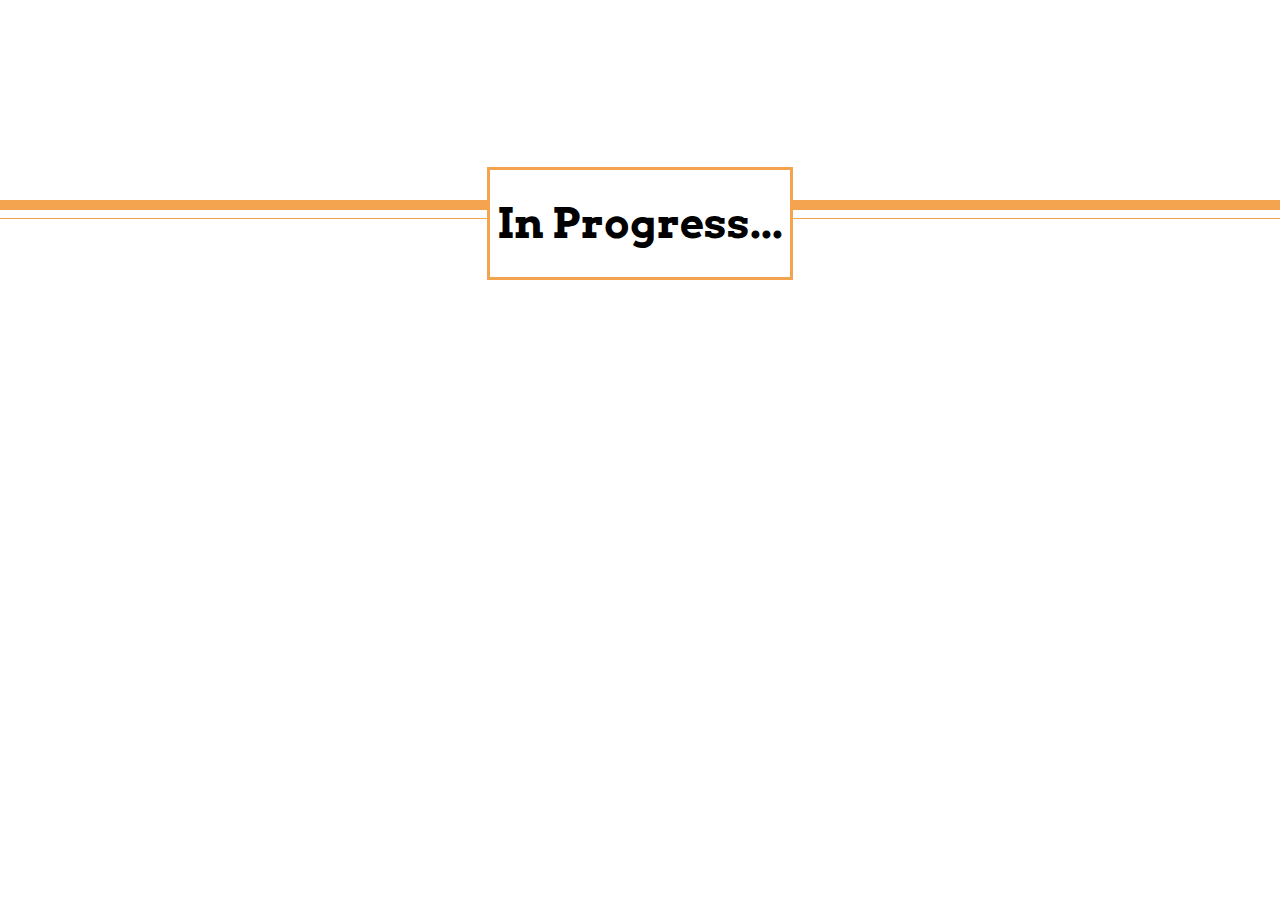
==== index.html @ 13821724 "Updated index page with in progress sign" ====
<!DOCTYPE html>
<html lang="en">
  <head>
    <meta charset="UTF-8">
    <link href="https://fonts.googleapis.com/css?family=Arvo|Lato" 
    rel="stylesheet">
    <link href="resources/css/index.css" rel="stylesheet">
    <title>The first page - test!</title>
  </head>
  <body>
    <div class="top-block"></div>
    <div class="in-progress">
      <div class="color-bar"></div>
      <hr>
      <div class="welcome-sign"><h1>In Progress...</h1></div>
    </div>
  </body>
</html>
---- resources/css/index.css ----
body {
    margin: 0;
    text-align: center;
}
h1,
h2,
h3,
h4,
h5,
h6 {
    font-family: "Arvo", Serif;
}
p {
    font-family: "Lato", sans-serif;
}
.top-block {
    height: 200px;
}
.in-progress {
    height: 400px;
}
.color-bar {
    background-color: hsl(31, 88%, 63%, 1);
    position: relative;
    height: 10px;
}
hr {
    height: 1px;
    background-color:hsl(31, 88%, 63%, 1);
    border: none;
}
.welcome-sign {
    border: 3px solid hsl(31, 88%, 63%, 1);
    background-color: hsl(0, 0%, 100%, 1);
    position: relative;
    top: -60px;
    margin: auto;
    width: 300px;
}
.welcome-sign h1 {
    font-size: 42px;
}
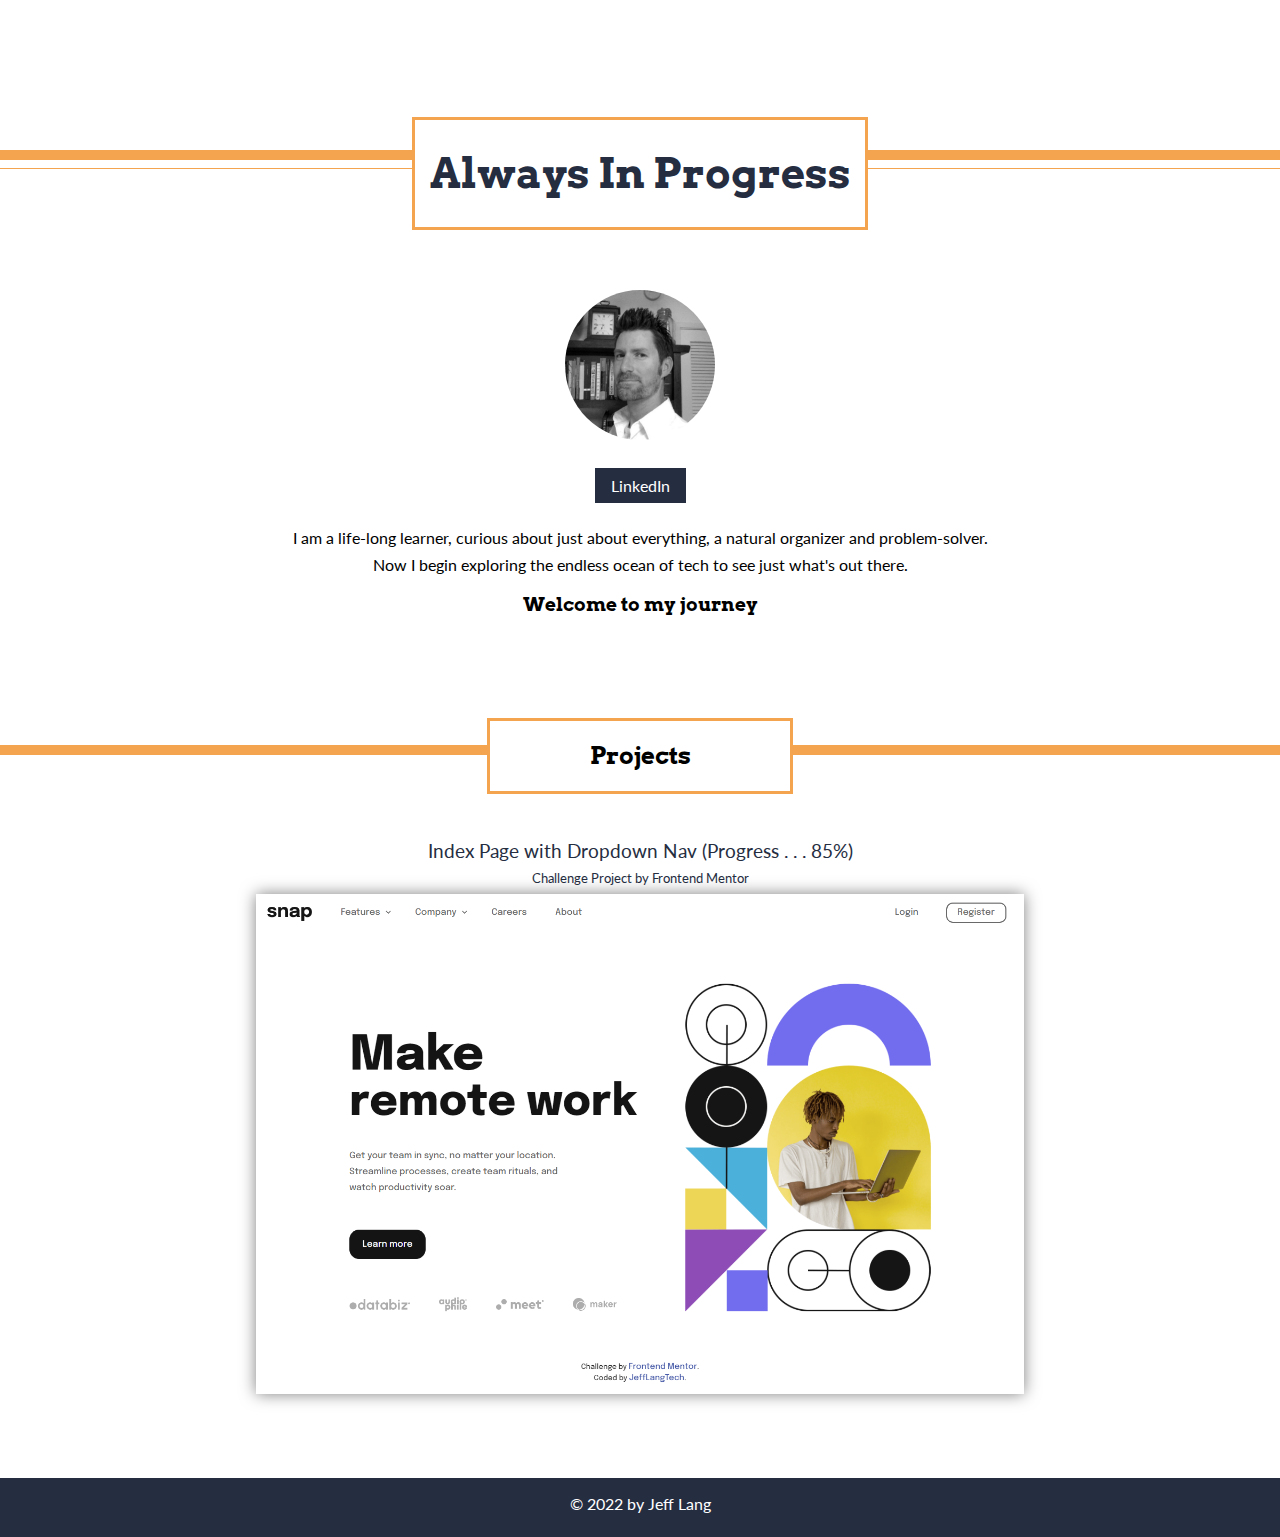
==== commit 3be7f475: "Updated my main page with blurb and a project link" ====
--- a/index.html
+++ b/index.html
@@ -9,10 +9,33 @@
   </head>
   <body>
     <div class="top-block"></div>
+    <div>
+      <div class="color-bar"></div>
+      <hr>
+      <div class="welcome-sign"><h1>Always In Progress</h1></div>
+    </div>
+    <div>
+      <img id="headshot" src="resources/images/Headshot.jpg" alt="" srcset="">
+    </div>
+    <div class="links">
+      <a href="https://www.linkedin.com/in/jeff-lang-a28b4288/">LinkedIn</a>
+    </div>
+    <p>I am a life-long learner, curious about just about everything, a natural organizer and problem-solver.</p>
+    <p>Now I begin exploring the endless ocean of tech to see just what's out there.</p>
+    <h3 class="journey">Welcome to my journey</h3>
     <div class="in-progress">
       <div class="color-bar"></div>
-      <hr>
-      <div class="welcome-sign"><h1>In Progress...</h1></div>
+      <div class="projects-sign"><h2>Projects</h2></div>
     </div>
+    <div class="projects">
+      <div class="project-container">
+        <a href="https://jefflangtech.github.io/intro-section/">
+          <p class="project-title">Index Page with Dropdown Nav (Progress . . . 85%)</p>
+          <p class="project-details">Challenge Project by Frontend Mentor</p>
+          <img src="resources/images/desktop_preview.png" alt="">
+        </a>
+      </div>
+    </div>
+    <footer>&copy; 2022 by Jeff Lang</footer>
   </body>
 </html>
--- a/resources/css/index.css
+++ b/resources/css/index.css
@@ -10,14 +10,21 @@
 h6 {
     font-family: "Arvo", Serif;
 }
-p {
+p, a {
     font-family: "Lato", sans-serif;
+    margin-top: 0.5rem;
+    margin-bottom: 0.5rem;
 }
+a {
+    text-decoration: none;
+    color: hsl(224, 27%, 20%, 1);
+}
+
 .top-block {
-    height: 200px;
+    height: 150px;
 }
 .in-progress {
-    height: 400px;
+    margin-top: 8rem;
 }
 .color-bar {
     background-color: hsl(31, 88%, 63%, 1);
@@ -35,8 +42,72 @@
     position: relative;
     top: -60px;
     margin: auto;
-    width: 300px;
+    width: 450px;
 }
 .welcome-sign h1 {
     font-size: 42px;
-}+    color: hsl(224, 27%, 20%, 1);
+}
+#headshot {
+    width: 150px;
+    border-radius: 50%;
+    margin-bottom: 2rem;
+}
+.links {
+    margin-bottom: 2rem;
+}
+.links a {
+    color: hsl(0, 0%, 100%, 1);
+    background-color: hsl(224, 27%, 20%, 1);
+    padding-left: 1rem;
+    padding-right: 1rem;
+    padding-top: 0.5rem;
+    padding-bottom: 0.5rem;
+}
+.links a:hover {
+    background-color: rgb(71, 76, 90);
+}
+.journey {
+    margin-bottom: 2rem;
+}
+.projects-sign {
+    border: 3px solid hsl(31, 88%, 63%, 1);
+    background-color: hsl(0, 0%, 100%, 1);
+    position: relative;
+    top: -37px;
+    margin: auto;
+    width: 300px;
+}
+.project-title {
+    display: block;
+    font-size: 1.2rem;
+}
+.project-details {
+    font-size: 0.8rem;
+}
+.project-container img {
+    max-width: 60vw;
+    filter: drop-shadow(0 0 0.5rem hsla(0, 0%, 0%, 0.5));
+}
+footer {
+    font-family: "Lato", sans-serif;
+    margin-top: 5rem;
+    background-color: hsl(224, 27%, 20%, 1);
+    color: hsl(0, 0%, 100%, 1);
+    padding-top: 1rem;
+    padding-bottom: 1.5rem;
+}
+@media only screen 
+    and (min-resolution: 150dpi) 
+    and (orientation: portrait) {
+    .top-block {
+        height: 700px;
+    }
+    .welcome-sign {
+        width: 500px;
+        top: -90px;
+    }
+    .welcome-sign h1 {
+        font-size: 60px;
+    }
+}
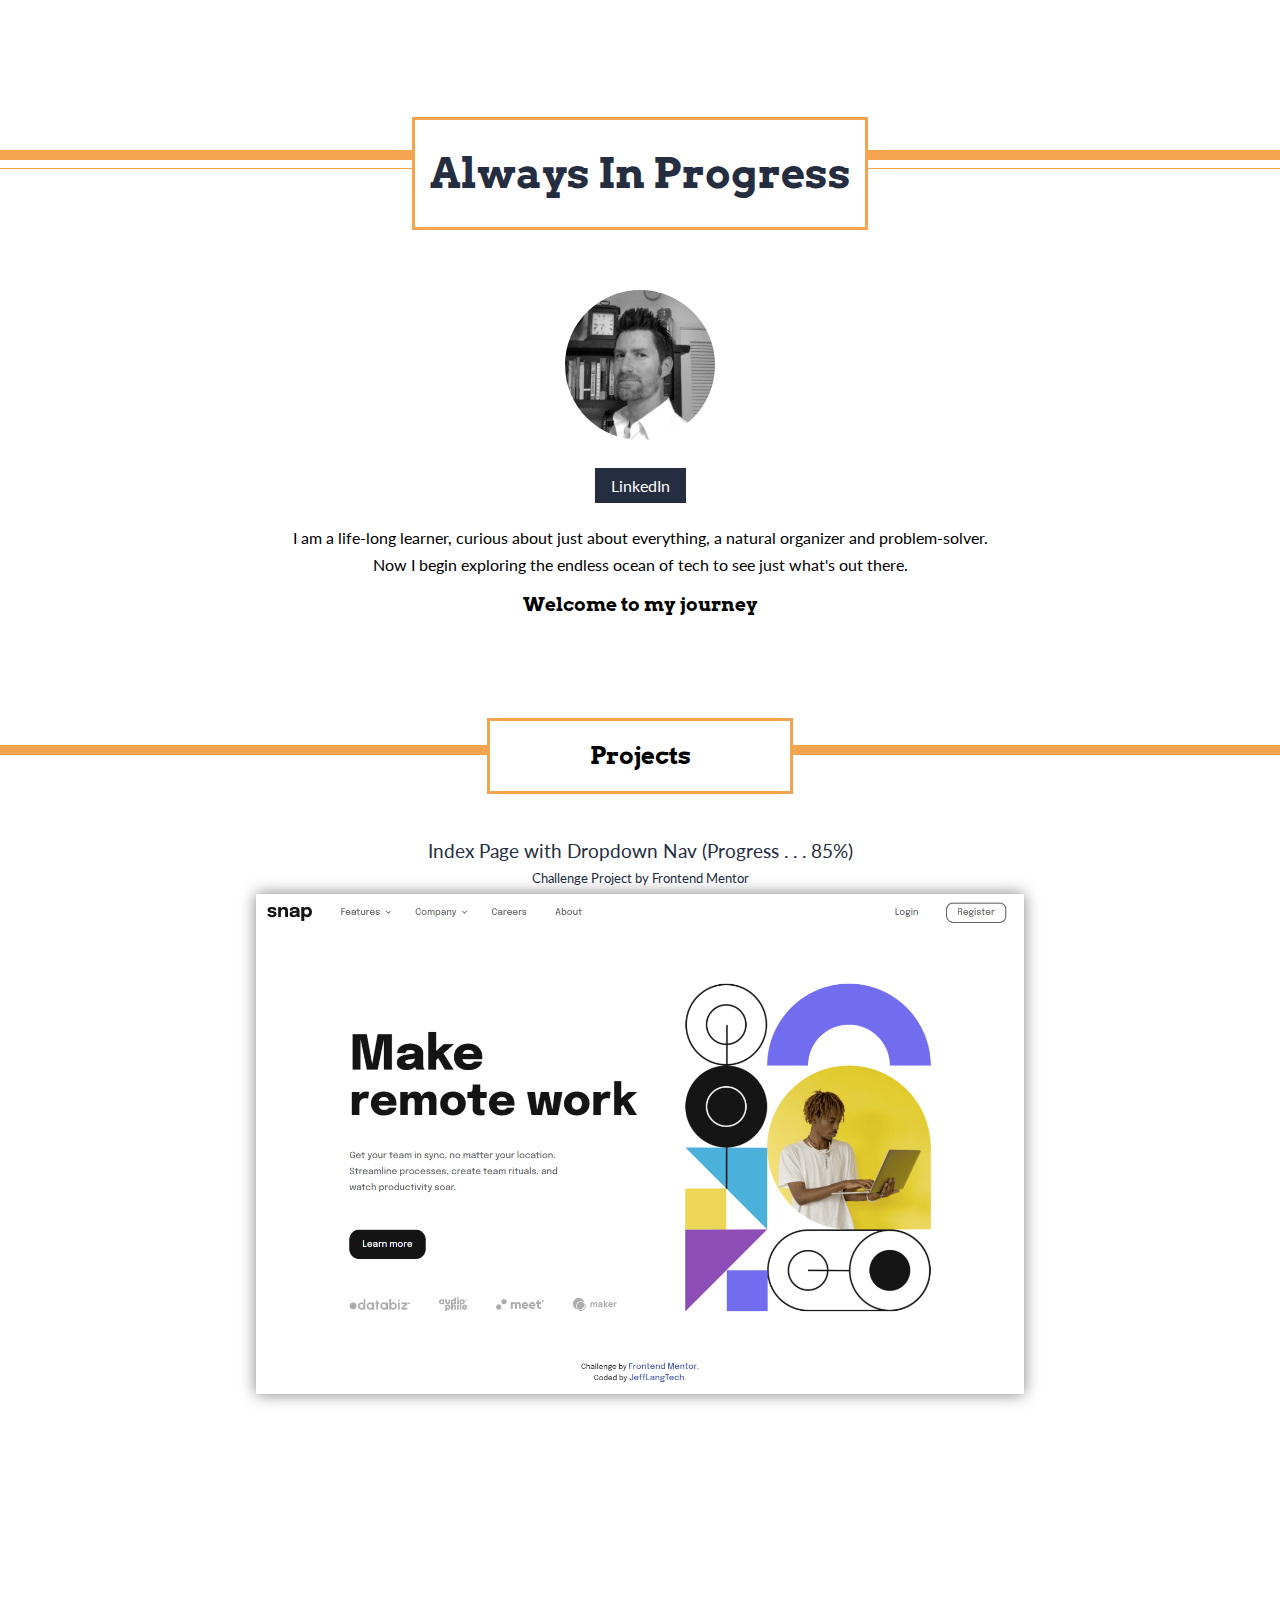
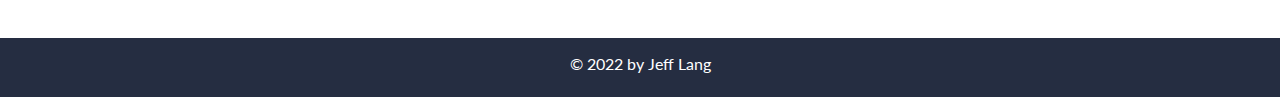
==== commit 6cd03773: "Changed CSS" ====
--- a/index.html
+++ b/index.html
@@ -20,9 +20,11 @@
     <div class="links">
       <a href="https://www.linkedin.com/in/jeff-lang-a28b4288/">LinkedIn</a>
     </div>
-    <p>I am a life-long learner, curious about just about everything, a natural organizer and problem-solver.</p>
-    <p>Now I begin exploring the endless ocean of tech to see just what's out there.</p>
-    <h3 class="journey">Welcome to my journey</h3>
+    <div class="me-intro">
+      <p>I am a life-long learner, curious about just about everything, a natural organizer and problem-solver.</p>
+      <p>Now I begin exploring the endless ocean of tech to see just what's out there.</p>
+      <h3 class="journey">Welcome to my journey</h3>
+    </div>
     <div class="in-progress">
       <div class="color-bar"></div>
       <div class="projects-sign"><h2>Projects</h2></div>
--- a/resources/css/index.css
+++ b/resources/css/index.css
@@ -91,7 +91,7 @@
 }
 footer {
     font-family: "Lato", sans-serif;
-    margin-top: 5rem;
+    margin-top: 15rem;
     background-color: hsl(224, 27%, 20%, 1);
     color: hsl(0, 0%, 100%, 1);
     padding-top: 1rem;
@@ -101,13 +101,30 @@
     and (min-resolution: 150dpi) 
     and (orientation: portrait) {
     .top-block {
-        height: 700px;
+        height: 300px;
+    }
+    .projects {
+        text-align: center;
+    }
+    .me-intro {
+        padding-left: 3rem;
+        padding-right: 3rem;
     }
     .welcome-sign {
-        width: 500px;
+        width: 600px;
         top: -90px;
     }
     .welcome-sign h1 {
         font-size: 60px;
     }
+    .in-progress {
+        margin-bottom: 5rem;
+    }
+    .projects-sign h2 {
+        font-size: 2rem;
+    }
+    .project-title {
+        font-size: 1rem;
+        padding
+    }
 }
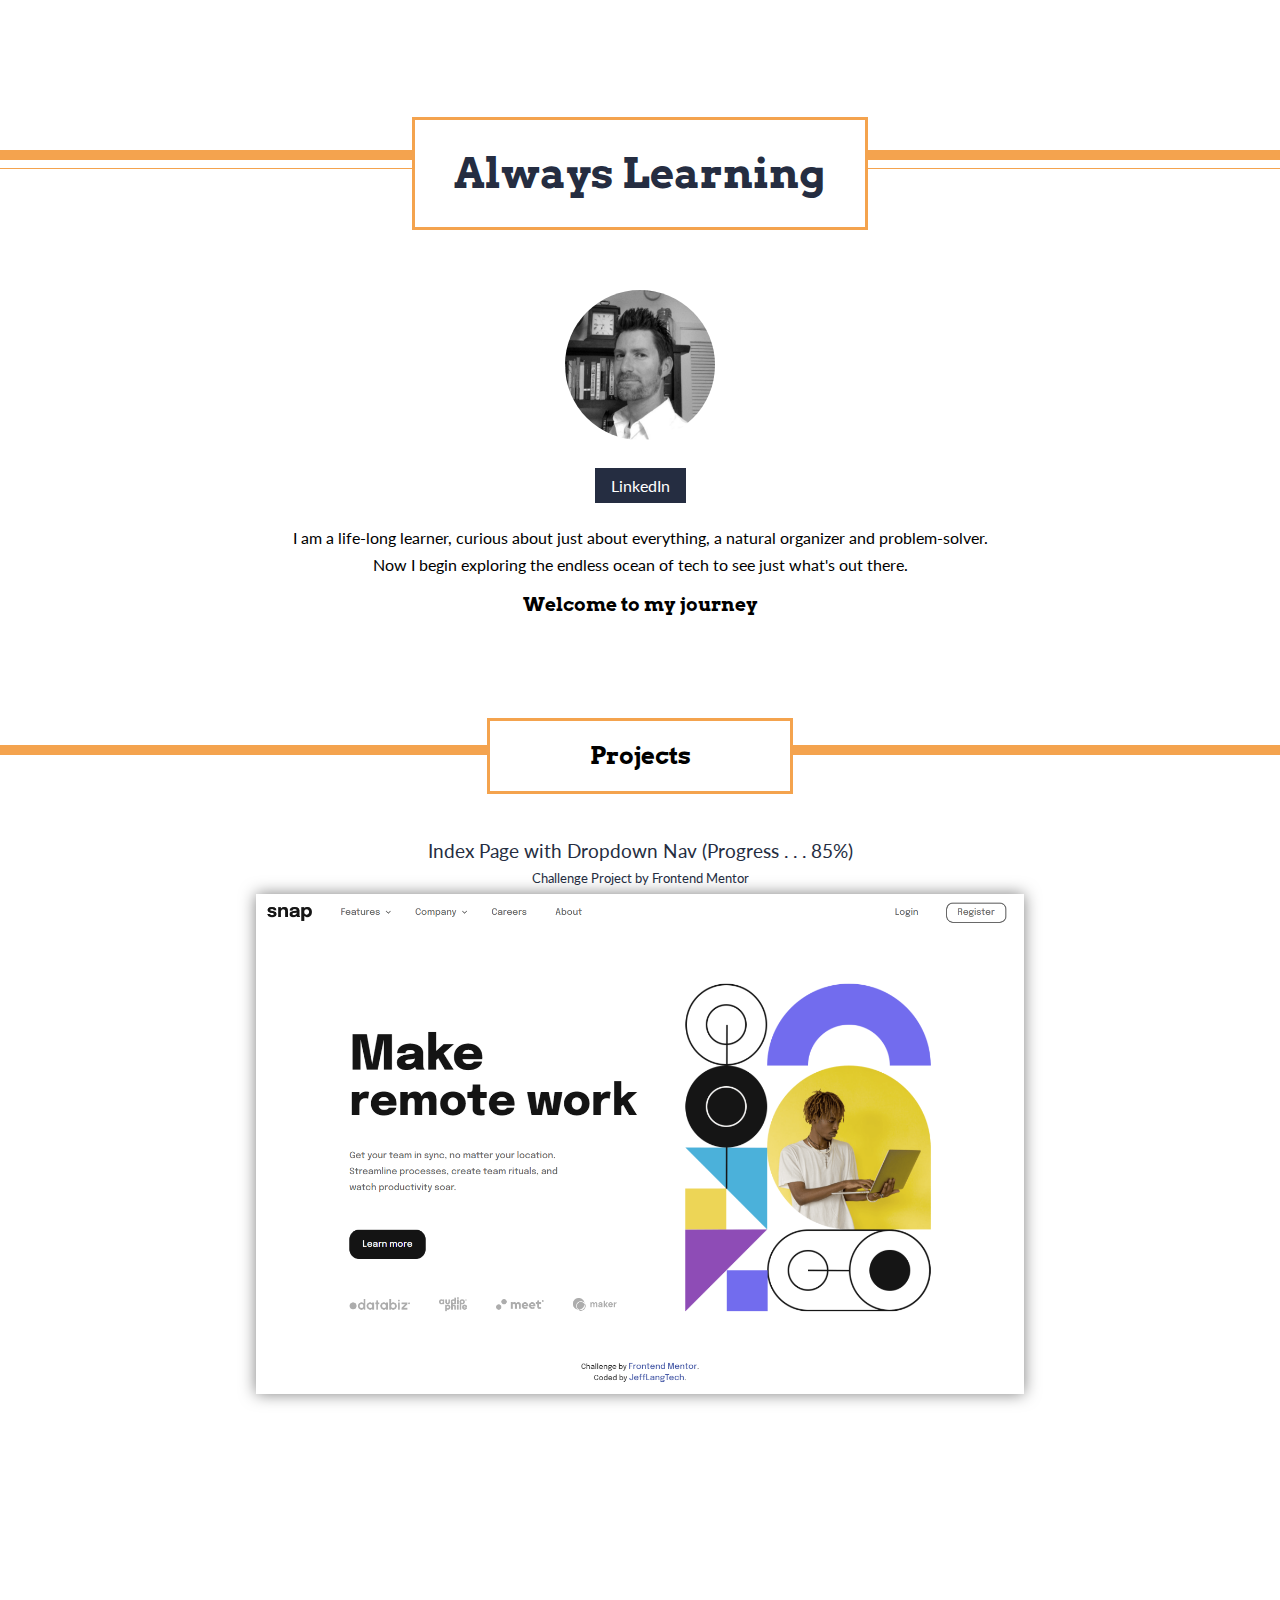
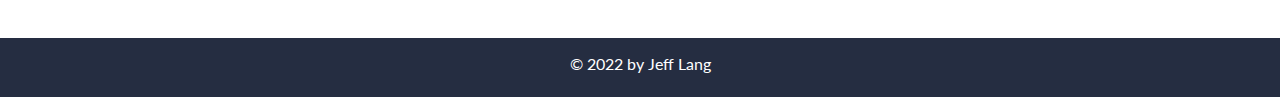
==== commit 7a7731b6: "Changing primary message to Always Learning" ====
--- a/index.html
+++ b/index.html
@@ -12,7 +12,7 @@
     <div>
       <div class="color-bar"></div>
       <hr>
-      <div class="welcome-sign"><h1>Always In Progress</h1></div>
+      <div class="welcome-sign"><h1>Always Learning</h1></div>
     </div>
     <div>
       <img id="headshot" src="resources/images/Headshot.jpg" alt="" srcset="">
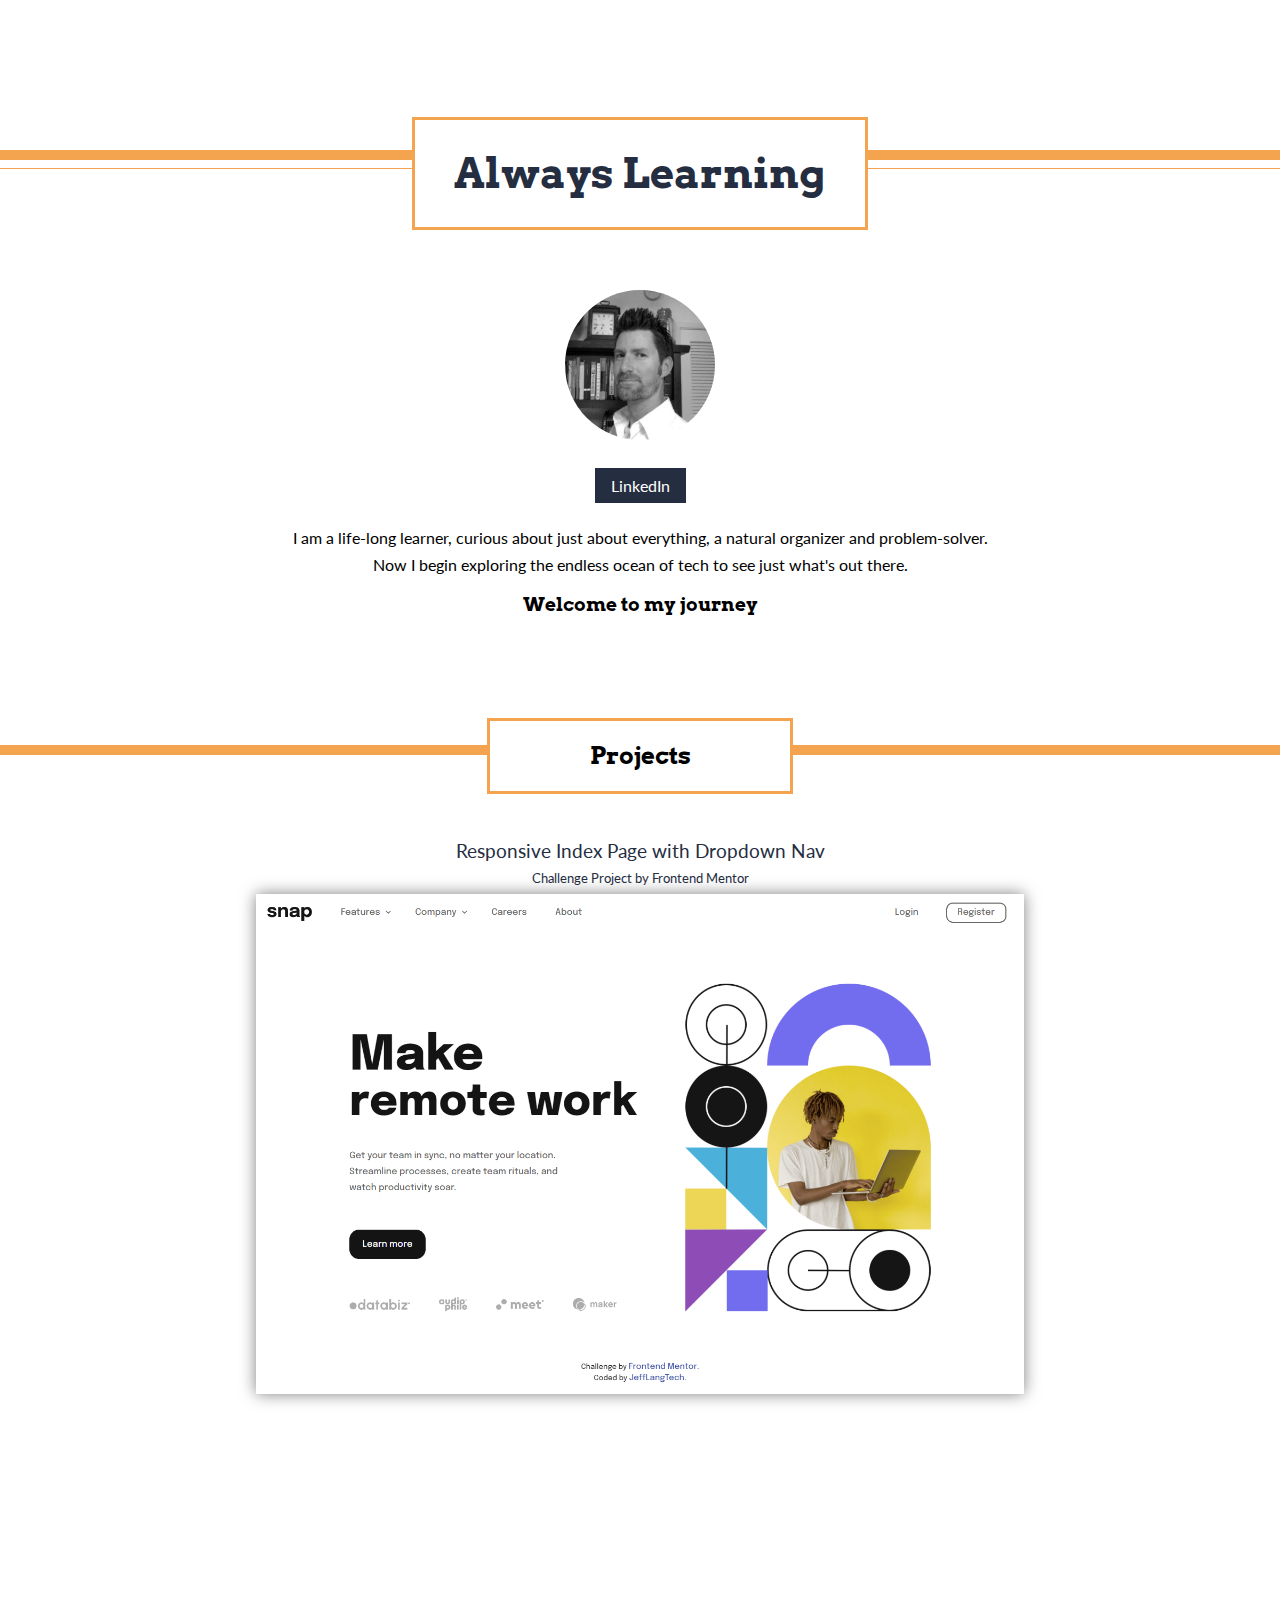
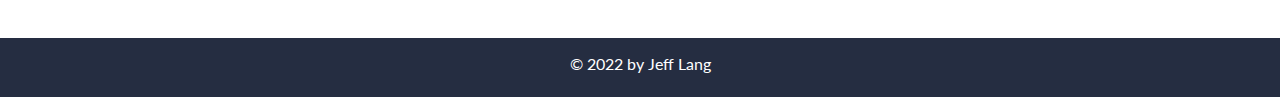
==== commit 27e5ff5f: "Fixing index page project header" ====
--- a/index.html
+++ b/index.html
@@ -32,7 +32,7 @@
     <div class="projects">
       <div class="project-container">
         <a href="https://jefflangtech.github.io/intro-section/">
-          <p class="project-title">Index Page with Dropdown Nav (Progress . . . 85%)</p>
+          <p class="project-title">Responsive Index Page with Dropdown Nav</p>
           <p class="project-details">Challenge Project by Frontend Mentor</p>
           <img src="resources/images/desktop_preview.png" alt="">
         </a>
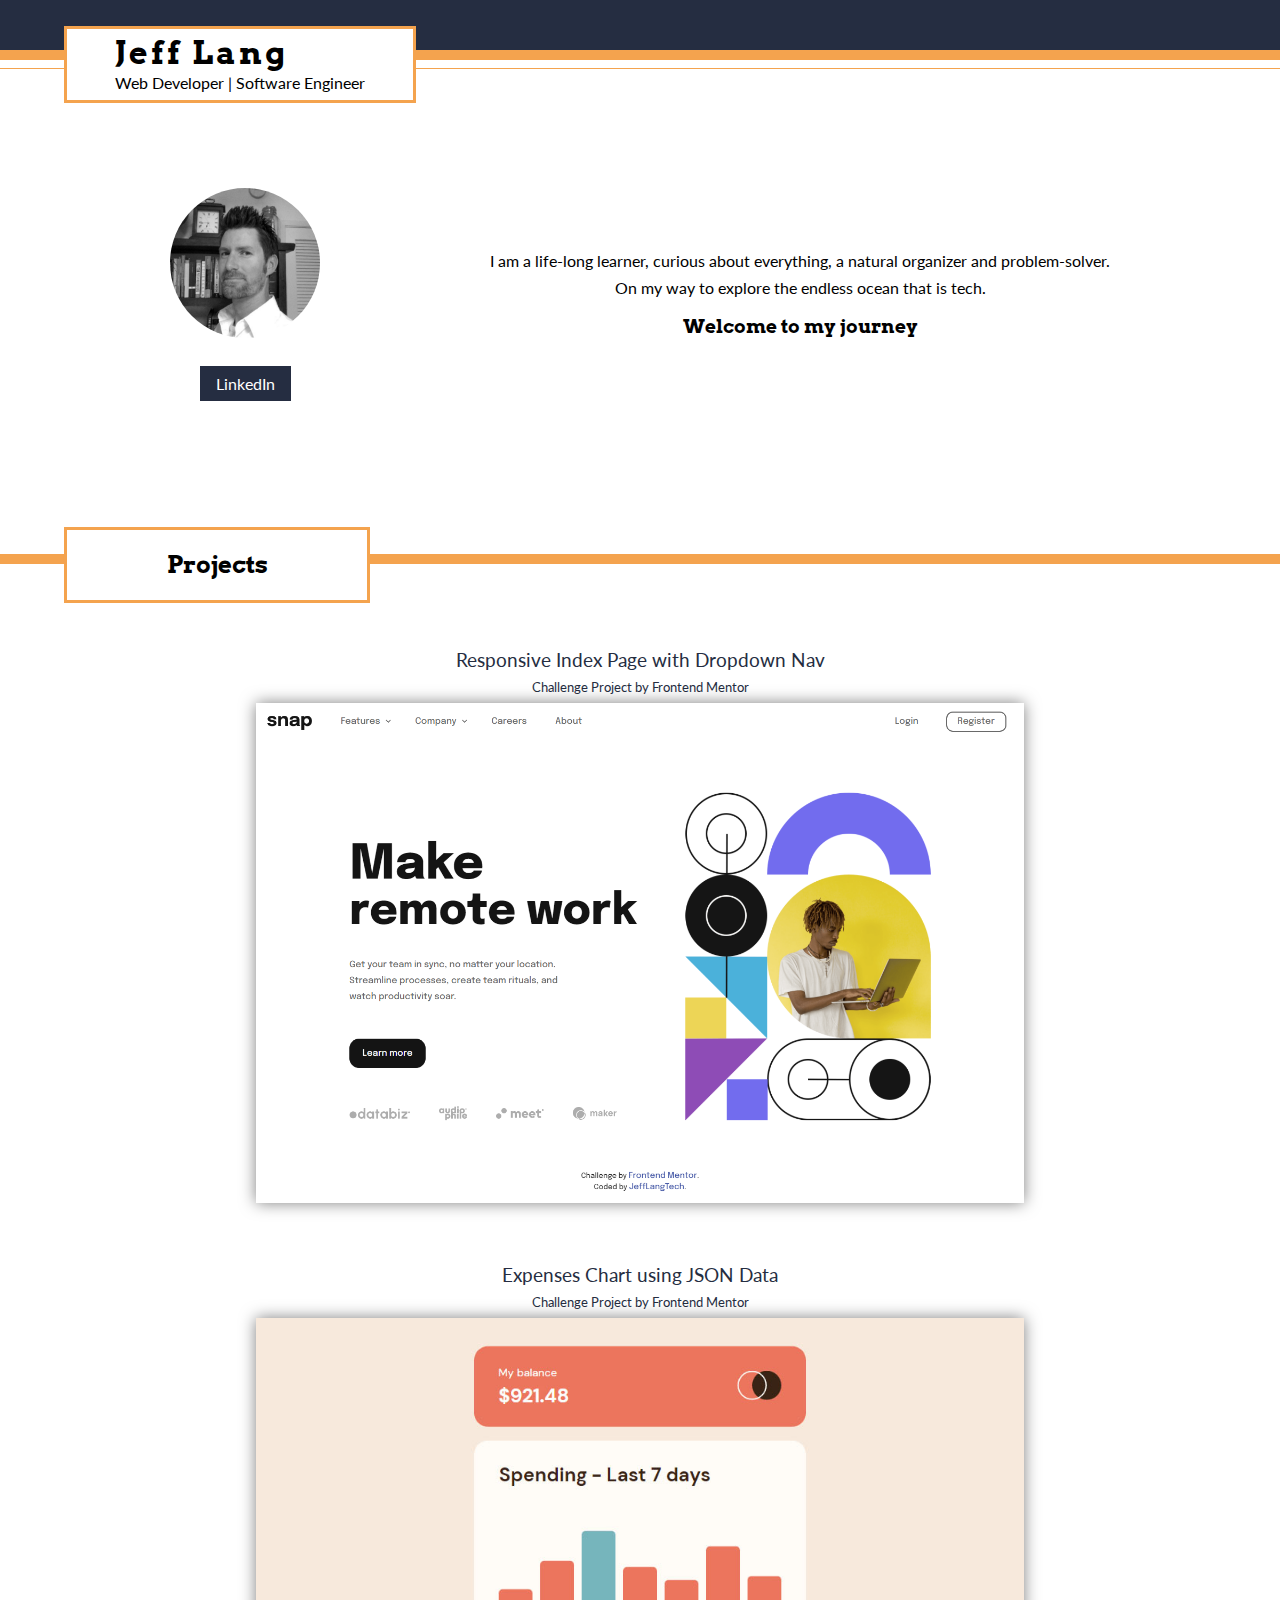
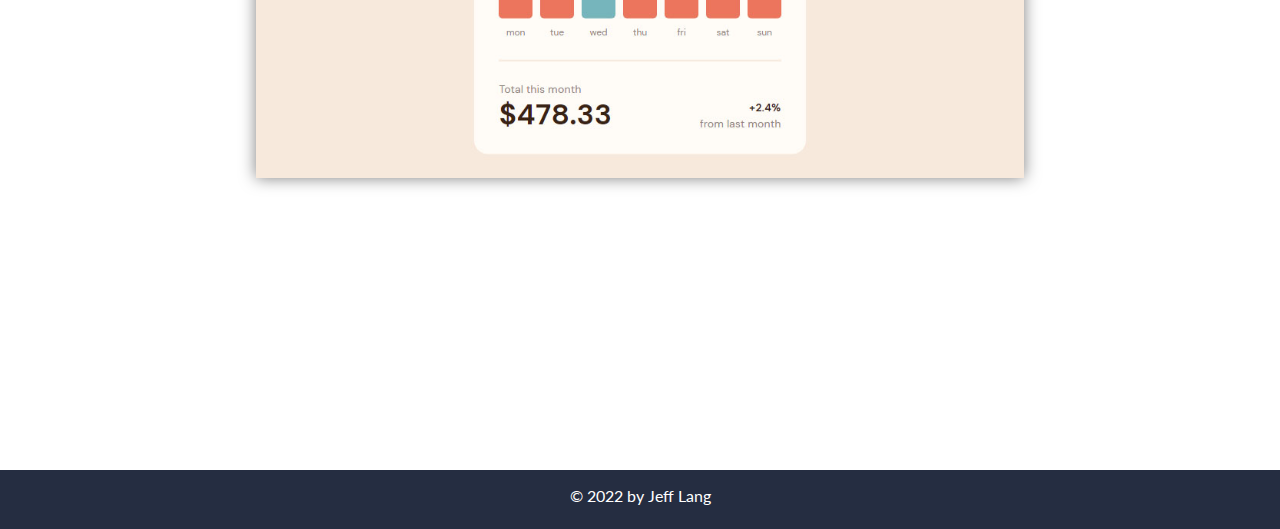
==== commit 5cedaa0d: "Adding expense chart project and updating the me page" ====
--- a/index.html
+++ b/index.html
@@ -5,25 +5,29 @@
     <link href="https://fonts.googleapis.com/css?family=Arvo|Lato" 
     rel="stylesheet">
     <link href="resources/css/index.css" rel="stylesheet">
-    <title>The first page - test!</title>
+    <link rel="icon" type="image/png" sizes="32x32" href="resources/images/favicon-edited-32x32.png">
+    <title>Jeff Lang - Web Developer</title>
   </head>
   <body>
-    <div class="top-block"></div>
-    <div>
-      <div class="color-bar"></div>
+    <header>
+      <div class="title">
+        <h1>Jeff Lang</h1>
+        <p>Web Developer | Software Engineer</p>
+      </div>
       <hr>
-      <div class="welcome-sign"><h1>Always Learning</h1></div>
-    </div>
-    <div>
-      <img id="headshot" src="resources/images/Headshot.jpg" alt="" srcset="">
-    </div>
-    <div class="links">
-      <a href="https://www.linkedin.com/in/jeff-lang-a28b4288/">LinkedIn</a>
-    </div>
-    <div class="me-intro">
-      <p>I am a life-long learner, curious about just about everything, a natural organizer and problem-solver.</p>
-      <p>Now I begin exploring the endless ocean of tech to see just what's out there.</p>
-      <h3 class="journey">Welcome to my journey</h3>
+    </header>
+    <div class="intro-container">
+      <div id="hero-img">
+        <img id="headshot" src="resources/images/Headshot.jpg" alt="" srcset="">
+        <div class="links">
+          <a href="https://www.linkedin.com/in/jeff-lang-a28b4288/">LinkedIn</a>
+        </div>
+      </div>
+      <div class="me-intro">
+        <p>I am a life-long learner, curious about everything, a natural organizer and problem-solver.</p>
+        <p>On my way to explore the endless ocean that is tech.</p>
+        <h3 class="journey">Welcome to my journey</h3>
+      </div>
     </div>
     <div class="in-progress">
       <div class="color-bar"></div>
@@ -37,6 +41,13 @@
           <img src="resources/images/desktop_preview.png" alt="">
         </a>
       </div>
+      <div class="project-container">
+        <a href="https://jefflangtech.github.io/expense-chart/">
+          <p class="project-title">Expenses Chart using JSON Data</p>
+          <p class="project-details">Challenge Project by Frontend Mentor</p>
+          <img src="resources/images/expense-chart-preview.jpg" alt="">
+        </a>
+      </div>
     </div>
     <footer>&copy; 2022 by Jeff Lang</footer>
   </body>
--- a/resources/css/index.css
+++ b/resources/css/index.css
@@ -18,6 +18,46 @@
 a {
     text-decoration: none;
     color: hsl(224, 27%, 20%, 1);
+}
+
+header {
+    min-height: 50px;
+    background-color: hsl(224, 27%, 20%, 1);
+    position: relative;
+    border-bottom: 10px solid hsl(31, 88%, 63%, 1);
+    margin-bottom: 8rem;
+}
+
+.title {
+    background-color: hsl(0, 0%, 100%, 1);
+    border: 3px solid hsl(31, 88%, 63%, 1);
+    padding-inline: 3rem;
+    max-width: 450px;
+    position: absolute;
+    z-index: 50;
+    left: 4rem;
+    top: 1.65rem;
+    text-align: left;
+}
+
+.title h1 {
+    margin: 0;
+    padding-top: 0.25rem;
+    letter-spacing: 3px;
+    position: relative;
+}
+
+.title p {
+    margin-top: 0;
+}
+
+header hr {
+    position: absolute;
+    top: 60px;
+    height: 1px;
+    width: 100vw;
+    background-color:hsl(31, 88%, 63%, 1);
+    border: none;
 }
 
 .top-block {
@@ -48,6 +88,12 @@
     font-size: 42px;
     color: hsl(224, 27%, 20%, 1);
 }
+.intro-container {
+    display: flex;
+    justify-content: space-evenly;
+    align-items: center;
+}
+
 #headshot {
     width: 150px;
     border-radius: 50%;
@@ -75,7 +121,8 @@
     background-color: hsl(0, 0%, 100%, 1);
     position: relative;
     top: -37px;
-    margin: auto;
+    /* margin: auto; */
+    margin-left: 4rem;
     width: 300px;
 }
 .project-title {
@@ -88,6 +135,7 @@
 .project-container img {
     max-width: 60vw;
     filter: drop-shadow(0 0 0.5rem hsla(0, 0%, 0%, 0.5));
+    margin-bottom: 3rem;
 }
 footer {
     font-family: "Lato", sans-serif;
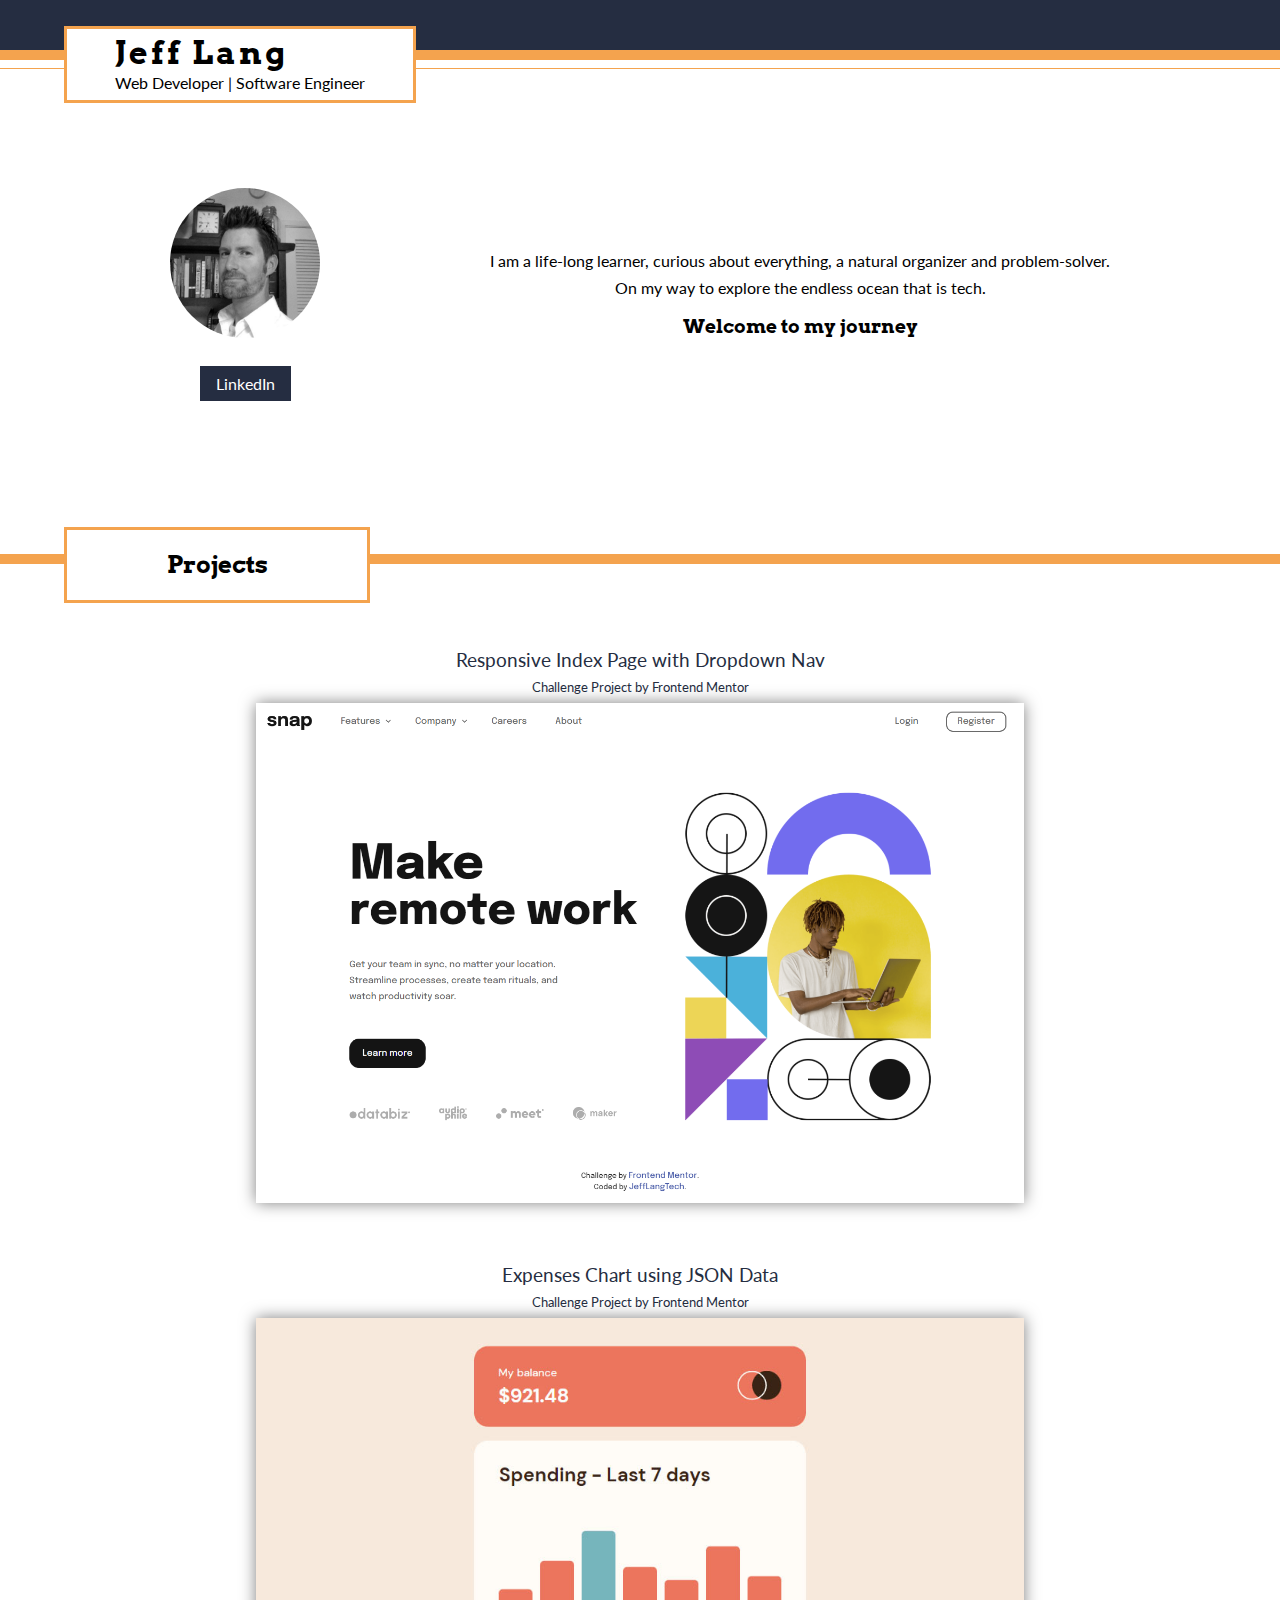
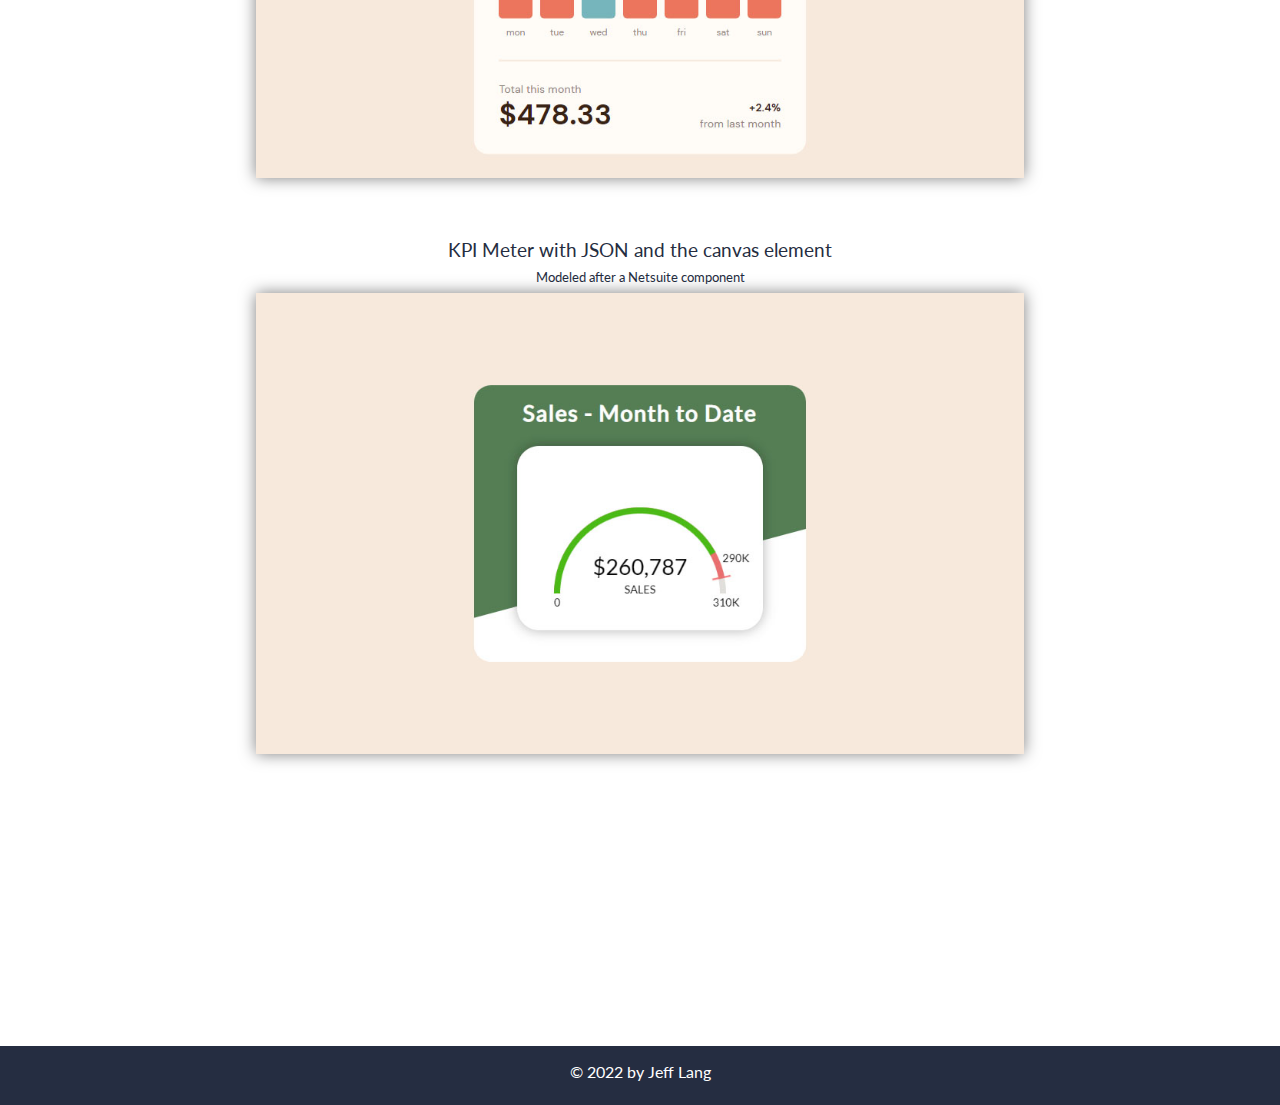
==== commit 631aacd3: "Added the kpi meter project to portfolio page" ====
--- a/index.html
+++ b/index.html
@@ -48,6 +48,13 @@
           <img src="resources/images/expense-chart-preview.jpg" alt="">
         </a>
       </div>
+      <div class="project-container">
+        <a href="https://jefflangtech.github.io/kpi-meter/">
+          <p class="project-title">KPI Meter with JSON and the canvas element</p>
+          <p class="project-details">Modeled after a Netsuite component</p>
+          <img src="resources/images/kpi-meter-preview.jpg" alt="">
+        </a>
+      </div>
     </div>
     <footer>&copy; 2022 by Jeff Lang</footer>
   </body>
